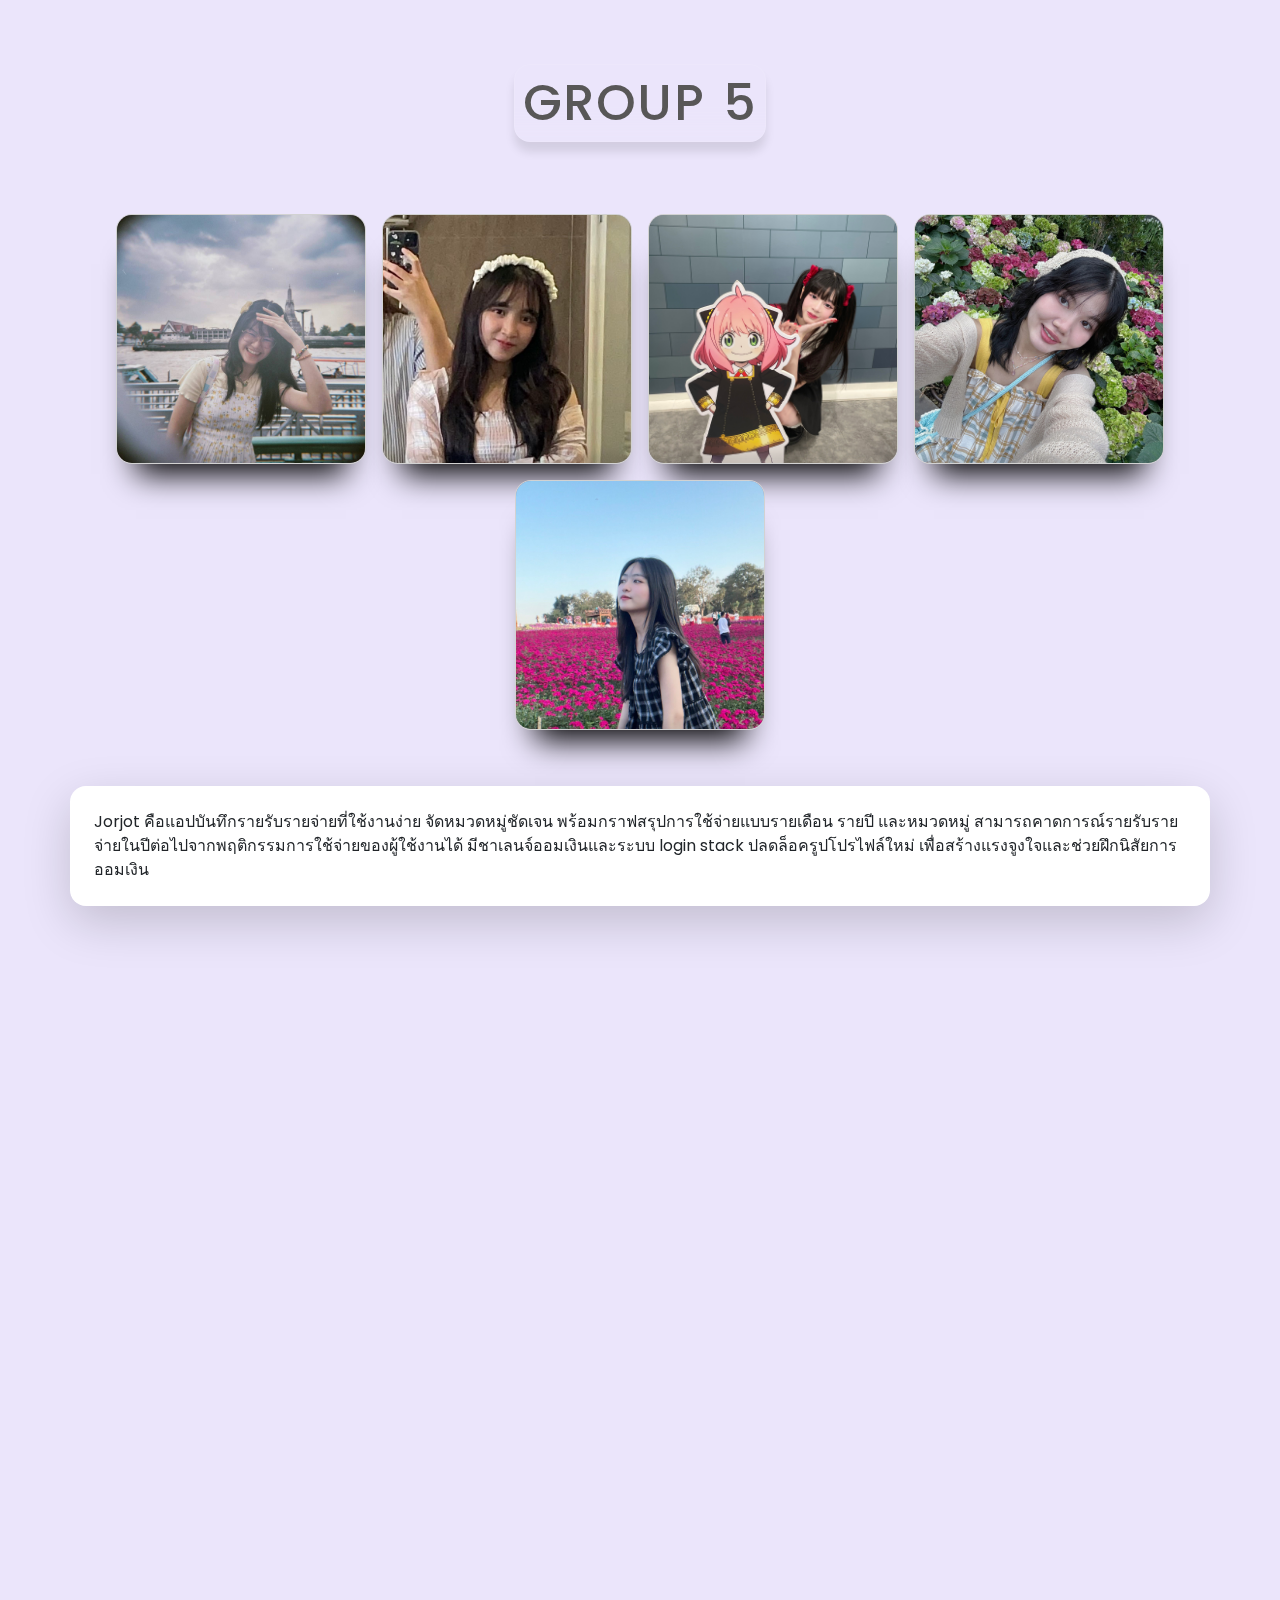
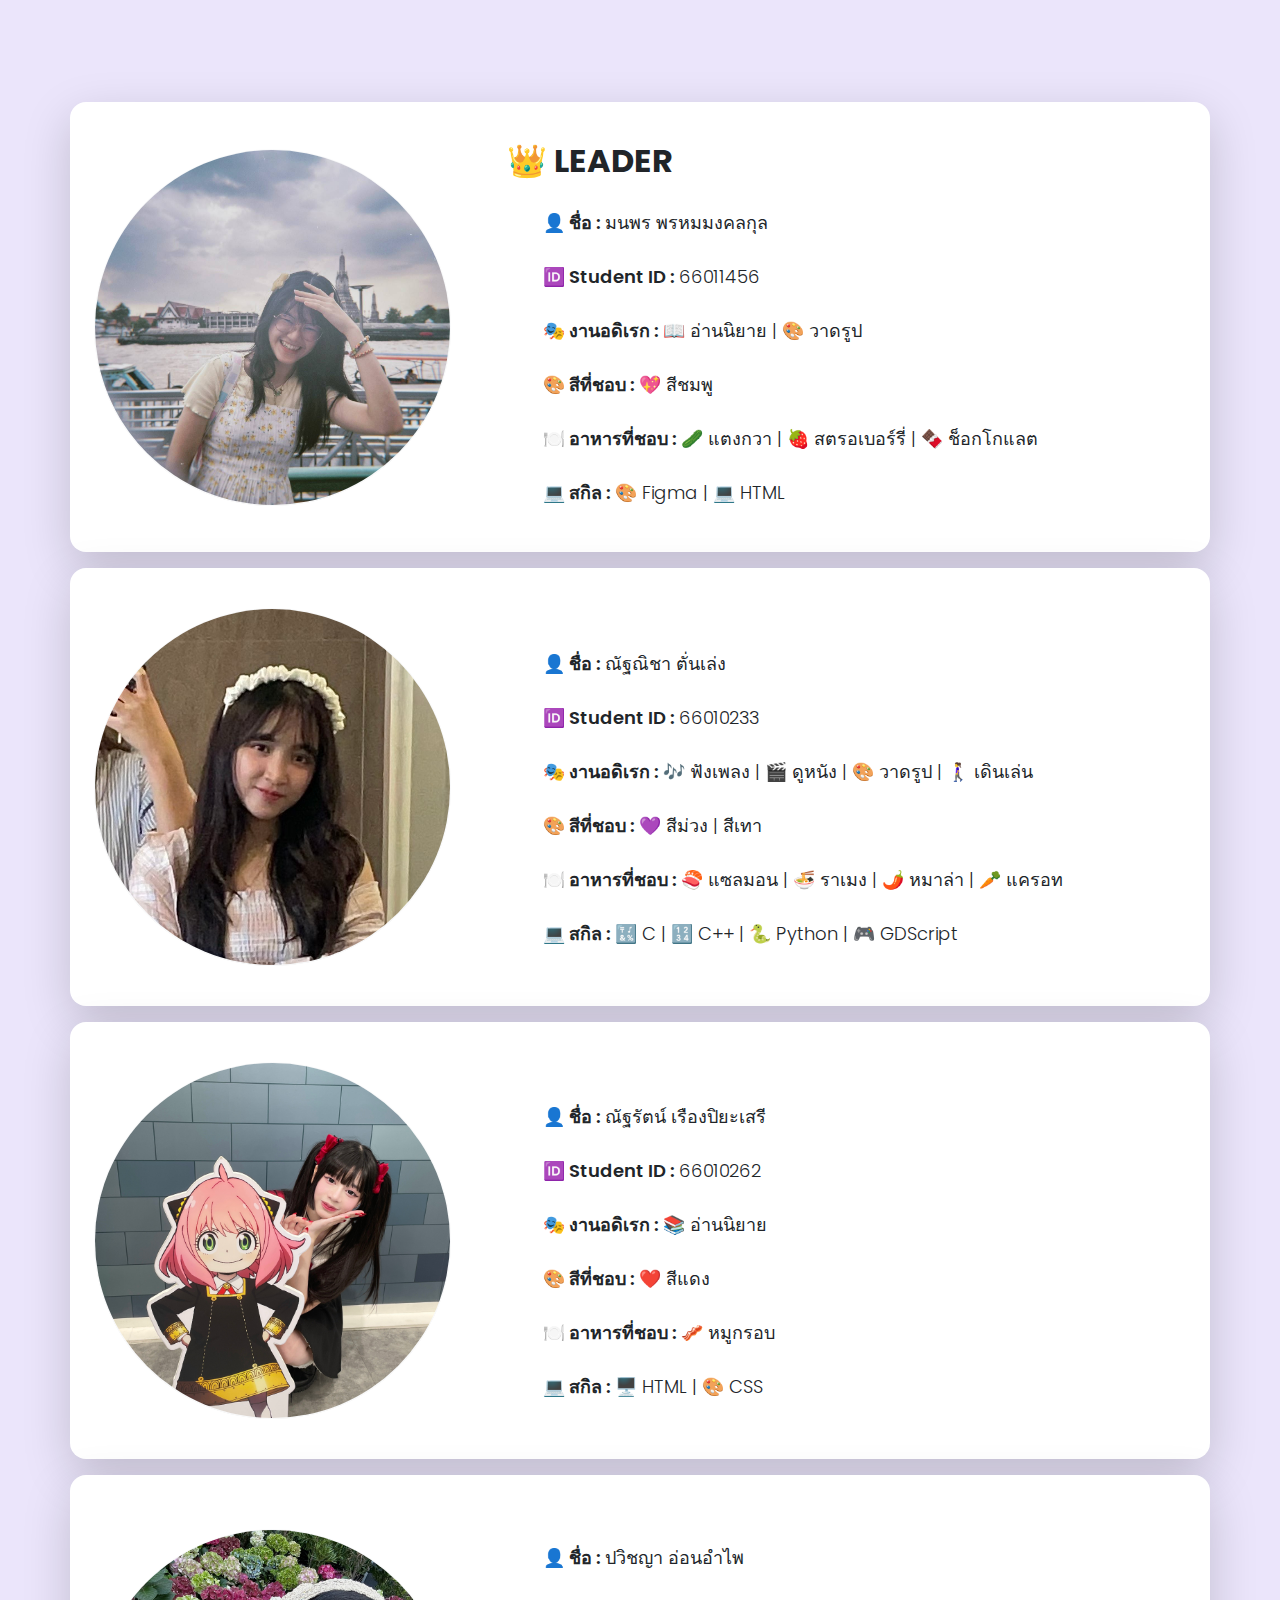
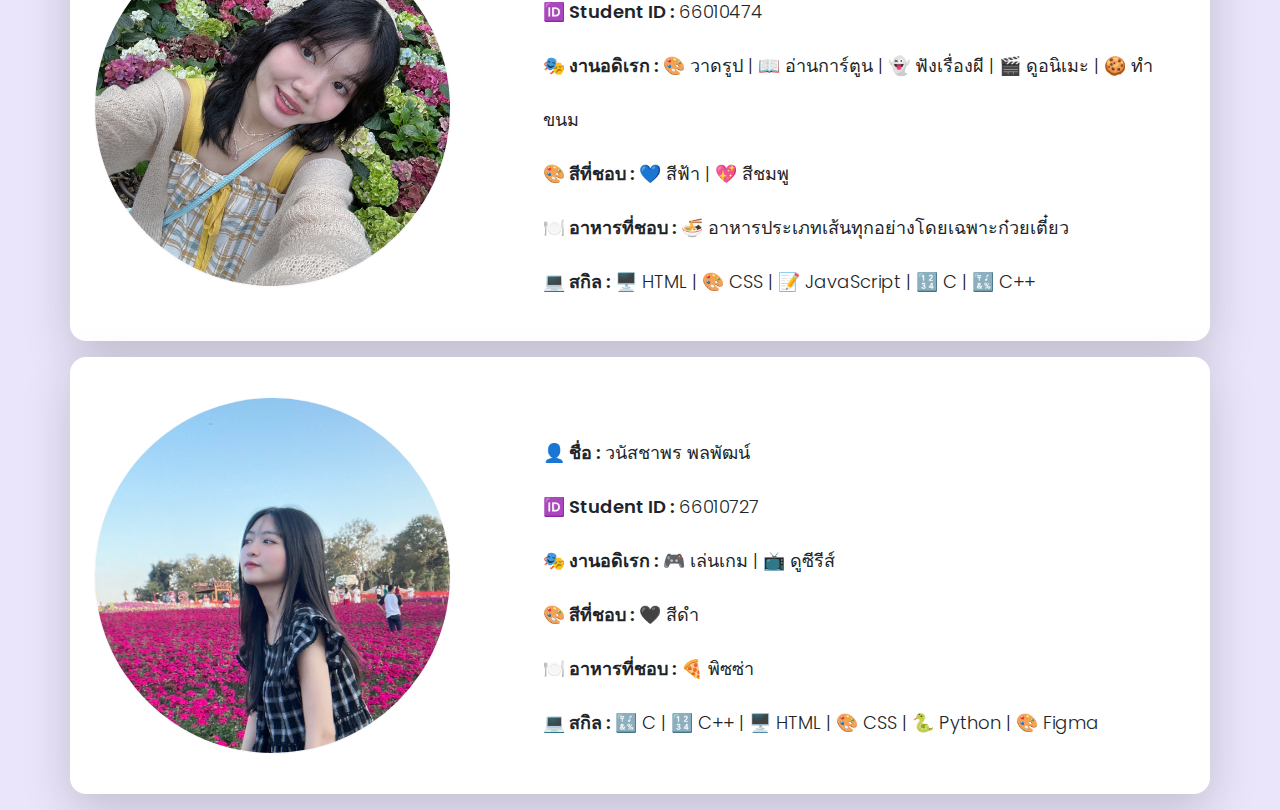
==== 66011456/index.html @ 21436301 "Add files via upload" ====
<!DOCTYPE html>
<html lang="en">

<head>
    <meta charset="UTF-8">
    <meta name="viewport" content="width=device-width, initial-scale=1.0">
    

    <!--Font Awesome CDN-->
    <link rel="stylesheet" href="https://cdnjs.cloudflare.com/ajax/libs/font-awesome/6.4.0/css/all.min.css"
        integrity="sha512-iecdLmaskl7CVkqkXNQ/ZH/XLlvWZOJyj7Yy7tcenmpD1ypASozpmT/E0iPtmFIB46ZmdtAc9eNBvH0H/ZpiBw=="
        crossorigin="anonymous" referrerpolicy="no-referrer" />

    <title>Team</title>
    <link rel="stylesheet" href="style.css">
    <!--Bootstrap CSS-->
    <link href="https://cdn.jsdelivr.net/npm/bootstrap@5.3.3/dist/css/bootstrap.min.css" rel="stylesheet"
        integrity="sha384-QWTKZyjpPEjISv5WaRU9OFeRpok6YctnYmDr5pNlyT2bRjXh0JMhjY6hW+ALEwIH" crossorigin="anonymous">
</head>

<body style="background: #ebe5fb;">

    <div class="wrapper">

        <div class="title pt-5">
            <h4 class="d-inline-block p-2 fw-medium rounded-4 m-3">Group 5</h4>
        </div>

        <div class="card_Container position-relative d-flex justify-content-center pt-5">

            <div 
                class="card position-relative m-2 overflow-hidden rounded-4 d-flex justify-content-center align-items-center"
                onclick="showMember('member1')">

                <div class="imbBx">
                    <img src="./image/img_3.jpg" alt="มนพร พรหมมงคลกุล">
                </div>

                <div class="content position-absolute d-flex justify-content-center align-items-center rounded-4">
                    <div class="contentBx">
                        <h3 class="text-light fw-medium text-center" style="margin-bottom: 0px;">มนพร พรหมมงคลกุล
                            <br /><span class="fw-light">66011456</span>
                        </h3>
                        <h4 class="text-light fw-normal text-center">Leader</h4>
                    </div>
                </div>

            </div>

            <div
                class="card position-relative m-2 overflow-hidden rounded-4 d-flex justify-content-center align-items-center"
                onclick="showMember('member2')">

                <div class="imbBx">
                    <img src="./image/img_5.jpg" alt="">
                </div>

                <div class="content position-absolute d-flex justify-content-center align-items-center rounded-4">
                    <div class="contentBx">
                        <h3 class="text-light fw-medium text-center">ณัฐณิชา ตั่นเล่ง <br><span>66010233</span></h3>
                    </div>
                    <ul class="sci position-relative d-flex">
                        <li class="mx-2">
                            <i class="fa-regular fa-heart fa-lg" style="color: #d6d6d6;"></i>
                        </li>
                        <li>
                            <i class="fa-regular fa-heart fa-lg" style="color: #d6d6d6;"></i>
                        </li>
                    </ul>
                </div>

            </div>

            <div
                class="card position-relative m-2 overflow-hidden rounded-4 d-flex justify-content-center align-items-center"
                onclick="showMember('member3')">

                <div class="imbBx">
                    <img src="./image/img_4.jpg" alt="">
                </div>

                <div class="content position-absolute d-flex justify-content-center align-items-center rounded-4">
                    <div class="contentBx">
                        <h3 class="text-light fw-medium text-center">ณัฐรัตน์ เรืองปิยะเสรี <br><span>66010262</span>
                        </h3>
                    </div>
                    <ul class="sci position-relative d-flex">
                        <li class="mx-2">
                            <i class="fa-regular fa-heart fa-lg" style="color: #d6d6d6;"></i>
                        </li>
                        <li>
                            <i class="fa-regular fa-heart fa-lg" style="color: #d6d6d6;"></i>
                        </li>
                    </ul>
                </div>

            </div>

            <div
                class="card position-relative m-2 overflow-hidden rounded-4 d-flex justify-content-center align-items-center"
                onclick="showMember('member4')">

                <div class="imbBx">
                    <img src="./image/img_1.jpg" alt="">
                </div>

                <div class="content position-absolute d-flex justify-content-center align-items-center rounded-4">
                    <div class="contentBx">
                        <h3 class="text-light fw-medium text-center">ปวิชญา อ่อนอำไพ <br><span>66010474</span></h3>
                    </div>
                    <ul class="sci position-relative d-flex">
                        <li class="mx-2">
                            <i class="fa-regular fa-heart fa-lg" style="color: #d6d6d6;"></i>
                        </li>
                        <li>
                            <i class="fa-regular fa-heart fa-lg" style="color: #d6d6d6;"></i>
                        </li>
                    </ul>
                </div>

            </div>

            <div
                class="card position-relative m-2 overflow-hidden rounded-4 d-flex justify-content-center align-items-center"
                onclick="showMember('member5')">

                <div class="imbBx">
                    <img src="./image/img_2.jpg" alt="">
                </div>

                <div class="content position-absolute d-flex justify-content-center align-items-center rounded-4">
                    <div class="contentBx">
                        <h3 class="text-light fw-medium text-center">วนัสชาพร พลพัฒน์ <br><span>66010727</span></h3>
                    </div>
                    <ul class="sci position-relative d-flex">
                        <li class="mx-2">
                            <i class="fa-regular fa-heart fa-lg" style="color: #d6d6d6;"></i>
                        </li>
                        <li>
                            <i class="fa-regular fa-heart fa-lg" style="color: #d6d6d6;"></i>
                        </li>
                    </ul>
                </div>

            </div>
        </div>

        <div class="explain" >
            <p  class="card d-flex flex-column align-items-center container rounded-4 my-3 shadow-lg p-4 border-0 mt-5" >
                Jorjot คือแอปบันทึกรายรับรายจ่ายที่ใช้งานง่าย จัดหมวดหมู่ชัดเจน พร้อมกราฟสรุปการใช้จ่ายแบบรายเดือน รายปี และหมวดหมู่ สามารถคาดการณ์รายรับรายจ่ายในปีต่อไปจากพฤติกรรมการใช้จ่ายของผู้ใช้งานได้ มีชาเลนจ์ออมเงินและระบบ login stack ปลดล็อครูปโปรไฟล์ใหม่ เพื่อสร้างแรงจูงใจและช่วยฝึกนิสัยการออมเงิน
            </p>
        </div>


        <div id="member1" class="card d-flex flex-column align-items-center container rounded-4 my-3 shadow-lg p-4 border-0" style="display: none;">
            <div class="image my-3">
                <img src="./image/img_3.jpg" alt="" class="rounded-circle border border-light shadow">
            </div>
            <div class="mt-3 w-100 text-start">
                <h2 class="fw-bold text-uppercase text-shadow">👑 Leader</h2>
                <h5 class="mt-3 fw-light">
                    <strong class="fw-semibold">👤 ชื่อ :</strong> มนพร พรหมมงคลกุล <br>
                    <strong class="fw-semibold">🆔 Student ID :</strong> 66011456 <br>
                    <strong class="fw-semibold">🎭 งานอดิเรก :</strong> 📖 อ่านนิยาย | 🎨 วาดรูป <br>
                    <strong class="fw-semibold">🎨 สีที่ชอบ :</strong> 💖 สีชมพู <br>
                    <strong class="fw-semibold">🍽️ อาหารที่ชอบ :</strong> 🥒 แตงกวา | 🍓 สตรอเบอร์รี่ | 🍫 ช็อกโกแลต <br>
                    <strong class="fw-semibold">💻 สกิล :</strong> 🎨 Figma | 💻 HTML
                </h5>
            </div>
        </div>

        <div id="member2" class="card d-flex flex-column align-items-center container rounded-4 my-3 shadow-lg p-4 border-0" style="display: none;">
            <div class="image my-3">
                <img src="./image/img_5.jpg" alt="" class="rounded-circle border border-light shadow">
            </div>
            <div class="mt-3 w-100 text-start" >
                <h2 class="fw-bold text-uppercase text-shadow">
                    <i class="fa-regular fa-heart fa-lg"></i>
                    <i class="fa-regular fa-heart fa-lg"></i>
                    <i class="fa-regular fa-heart fa-lg"></i>
                    <i class="fa-regular fa-heart fa-lg"></i>
                    <i class="fa-regular fa-heart fa-lg"></i>
                </h2>
                <h5 class="mt-3 fw-light">
                    <strong class="fw-semibold">👤 ชื่อ :</strong> ณัฐณิชา ตั่นเล่ง <br>
                    <strong class="fw-semibold">🆔 Student ID :</strong> 66010233 <br>
                    <strong class="fw-semibold">🎭 งานอดิเรก :</strong> 🎶 ฟังเพลง | 🎬 ดูหนัง | 🎨 วาดรูป | 🚶‍♀️ เดินเล่น <br>
                    <strong class="fw-semibold">🎨 สีที่ชอบ :</strong> 💜 สีม่วง | สีเทา <br>
                    <strong class="fw-semibold">🍽️ อาหารที่ชอบ :</strong> 🍣 แซลมอน | 🍜 ราเมง | 🌶️ หมาล่า | 🥕 แครอท <br>
                    <strong class="fw-semibold">💻 สกิล :</strong> 🔣 C | 🔢 C++ | 🐍 Python | 🎮 GDScript
                </h5>
            </div>
        </div>

        <div id="member3" class="card d-flex flex-column align-items-center container rounded-4 my-3 shadow-lg p-4 border-0" style="display: none;">
            <div class="image my-3">
                <img src="./image/img_4.jpg" alt="" class="rounded-circle border border-light shadow">
            </div>
            <div class="mt-3 w-100 text-start" >
                <h2 class="fw-bold text-uppercase text-shadow">
                    <i class="fa-regular fa-heart fa-lg"></i>
                    <i class="fa-regular fa-heart fa-lg"></i>
                    <i class="fa-regular fa-heart fa-lg"></i>
                    <i class="fa-regular fa-heart fa-lg"></i>
                    <i class="fa-regular fa-heart fa-lg"></i>
                </h2>
                <h5 class="mt-3 fw-light">
                    <strong class="fw-semibold">👤 ชื่อ :</strong> ณัฐรัตน์ เรืองปิยะเสรี <br>
                    <strong class="fw-semibold">🆔 Student ID :</strong> 66010262 <br>
                    <strong class="fw-semibold">🎭 งานอดิเรก :</strong> 📚 อ่านนิยาย <br>
                    <strong class="fw-semibold">🎨 สีที่ชอบ :</strong> ❤️ สีแดง <br>
                    <strong class="fw-semibold">🍽️ อาหารที่ชอบ :</strong> 🥓 หมูกรอบ <br>
                    <strong class="fw-semibold">💻 สกิล :</strong> 🖥️ HTML | 🎨 CSS
                </h5>
            </div>
        </div>

        <div id="member4" class="card d-flex flex-column align-items-center container rounded-4 my-3 shadow-lg p-4 border-0" style="display: none;">
            <div class="image my-3">
                <img src="./image/img_1.jpg" alt="" class="rounded-circle border border-light shadow">
            </div>
            <div class="mt-3 w-100 text-start" >
                <h2 class="fw-bold text-uppercase text-shadow">
                    <i class="fa-regular fa-heart fa-lg"></i>
                    <i class="fa-regular fa-heart fa-lg"></i>
                    <i class="fa-regular fa-heart fa-lg"></i>
                    <i class="fa-regular fa-heart fa-lg"></i>
                    <i class="fa-regular fa-heart fa-lg"></i>
                </h2>
                <h5 class="mt-3 fw-light">
                    <strong class="fw-semibold">👤 ชื่อ :</strong> ปวิชญา อ่อนอำไพ <br>
                    <strong class="fw-semibold">🆔 Student ID :</strong> 66010474 <br>
                    <strong class="fw-semibold">🎭 งานอดิเรก :</strong> 🎨 วาดรูป | 📖 อ่านการ์ตูน | 👻 ฟังเรื่องผี | 🎬 ดูอนิเมะ | 🍪 ทำขนม <br>
                    <strong class="fw-semibold">🎨 สีที่ชอบ :</strong> 💙 สีฟ้า | 💖 สีชมพู <br>
                    <strong class="fw-semibold">🍽️ อาหารที่ชอบ :</strong> 🍜 อาหารประเภทเส้นทุกอย่างโดยเฉพาะก๋วยเตี๋ยว <br>
                    <strong class="fw-semibold">💻 สกิล :</strong> 🖥️ HTML | 🎨 CSS | 📝 JavaScript | 🔢 C | 🔣 C++
                </h5>
            </div>
        </div>

        <div id="member5" class="card d-flex flex-column align-items-center container rounded-4 my-3 shadow-lg p-4 border-0" style="display: none;">
            <div class="image my-3">
                <img src="./image/img_2.jpg" alt="" class="rounded-circle border border-light shadow">
            </div>
            <div class="mt-3 w-100 text-start" >
                <h2 class="fw-bold text-uppercase text-shadow">
                    <i class="fa-regular fa-heart fa-lg"></i>
                    <i class="fa-regular fa-heart fa-lg"></i>
                    <i class="fa-regular fa-heart fa-lg"></i>
                    <i class="fa-regular fa-heart fa-lg"></i>
                    <i class="fa-regular fa-heart fa-lg"></i>
                </h2>
                <h5 class="mt-3 fw-light">
                    <strong class="fw-semibold">👤 ชื่อ :</strong> วนัสชาพร พลพัฒน์ <br>
                    <strong class="fw-semibold">🆔 Student ID :</strong> 66010727 <br>
                    <strong class="fw-semibold">🎭 งานอดิเรก :</strong> 🎮 เล่นเกม | 📺 ดูซีรีส์ <br>
                    <strong class="fw-semibold">🎨 สีที่ชอบ :</strong> 🖤 สีดำ <br>
                    <strong class="fw-semibold">🍽️ อาหารที่ชอบ :</strong> 🍕 พิซซ่า <br>
                    <strong class="fw-semibold">💻 สกิล :</strong> 🔣 C | 🔢 C++ | 🖥️ HTML | 🎨 CSS | 🐍 Python | 🎨 Figma
                </h5>
            </div>
        </div>
        

        <button class="back-to-top" onclick="scrollToTop()" style="display: none;">↑ Back to Top</button>

    </div>



    <script>
        function showMember(memberId) {
            document.querySelectorAll('.member-section').forEach(section => {
                section.style.display = 'none';
            });

            const memberSection = document.getElementById(memberId);
            if (memberSection) {
                memberSection.style.display = 'block';
                setTimeout(() => {
                    memberSection.scrollIntoView({ behavior: 'smooth' });
                    document.querySelector('.back-to-top').style.display = 'block';
                }, 300);
            }
        }

        function scrollToTop() {
            window.scrollTo({ top: 0, behavior: 'smooth' });
            setTimeout(() => {
                document.querySelector('.back-to-top').style.display = 'none';
                document.querySelectorAll('.member-section').forEach(section => {
                    section.style.display = 'none';
                });
            }, 500);
        }
    </script>

    <script src="https://cdn.jsdelivr.net/npm/@popperjs/core@2.11.8/dist/umd/popper.min.js"
        integrity="sha384-I7E8VVD/ismYTF4hNIPjVp/Zjvgyol6VFvRkX/vR+Vc4jQkC+hVqc2pM8ODewa9r"
        crossorigin="anonymous"></script>
    <script src="https://cdn.jsdelivr.net/npm/bootstrap@5.3.3/dist/js/bootstrap.min.js"
        integrity="sha384-0pUGZvbkm6XF6gxjEnlmuGrJXVbNuzT9qBBavbLwCsOGabYfZo0T0to5eqruptLy"
        crossorigin="anonymous"></script>
</body>

</html>
---- 66011456/style.css ----
@import url("https://fonts.googleapis.com/css2?family=Poppins:ital,wght@0,100;0,200;0,300;0,400;0,500;0,600;0,700;1,100;1,200;1,300;1,400;1,500;1,600;1,700&display=swap");

@media (min-width: 769px) {
    #member1, #member2, #member3, #member4, #member5{
        flex-direction: row !important;
        text-align: left;
    }

    .image {
        margin-right: 20px;
    }

    .image img {
        width: 120px;
        height: 120px;
    }

    .mt-3 {
        text-align: left;
    }
}

@media (max-width: 532px){
    .explain{
        margin-bottom: 200%;
    }
}

* {
    margin: 0;
    padding: 0;
    box-sizing: border-box;
    font-family: 'Poppins', sans-serif;
}

body {
    display: flex;
    justify-content: center;
    align-items: center;
    min-height: 100vh;
}

.wrapper .title {
    text-align: center;
}

.title h4 {
    color: #585757;
    font-size: 50px;
    letter-spacing: 1.2px;
    word-spacing: 5px;
    border: 1px solid rgba(255, 255, 255, 0.1);
    text-transform: uppercase;
    backdrop-filter: blur(15px);
    box-shadow: 0 10px 10px rgba(0, 0, 0, 0.1);
    word-wrap: break-word;
}

.wrapper .card_Container {
    flex-wrap: wrap;
}

.explain{
    height: 100vh;
}

.card_Container .card {
    width: 250px;
    height: 250px;
    box-shadow: 0 30px 30px -20px rgba(0, 0, 0, 1),
        inset 0 0 0 1000px rgba(67, 52, 109, .6);
    cursor: pointer;
    transition: transform 0.3s ease;
}

.card_Container .card:hover {
    transform: scale(1.05);
}

.card .imbBx,
.imbBx img {
    width: 100%;
    height: 100%;
}

.card .content {
    bottom: -160px;
    width: 100%;
    height: 160px;
    flex-direction: column;
    backdrop-filter: blur(15px);
    box-shadow: 0 -10px 10px rgba(0, 0, 0, 0.1);
    border: 1px solid rgba(255, 255, 255, 0.1);
    transition: bottom 0.5s;
    transition-delay: 0.65s;
}

.card:hover .content {
    bottom: 0;
    transition-delay: 0s;
}

.content .contentBx h3 {
    text-transform: uppercase;
    letter-spacing: 2px;
    font-size: 18px;
    margin: 20px 0 15px;
    line-height: 1.1em;
    transition: 0.5s;
    transition-delay: 0.6s;
    opacity: 0;
    transform: translateY(-20px);
}

.content .contentBx h4 {
    text-transform: uppercase;
    letter-spacing: 2px;
    font-size: 16px;
    line-height: 1.1em;
    transition: 0.5s;
    transition-delay: 0.6s;
    opacity: 0;
    transform: translateY(-20px);
}

.card:hover .content .contentBx h3 {
    opacity: 1;
    transform: translateY(0);
}

.card:hover .content .contentBx h4 {
    opacity: 1;
    transform: translateY(0);
}

.content .contentBx h3 span {
    font-size: 12px;
    text-transform: initial;
}

.content .sci {
    bottom: 10px;
    width: 100%;
    margin: 0 0 0 120px;
}

.content .sci li {
    list-style: none;
    transform: translateY(40px);
    transition: 0.5s;
    opacity: 0;
    transition-delay: calc(0.2s * var(--i));
}

.card:hover .content .sci li {
    transform: translateY(0);
    opacity: 1;
}

.content .sci li a {
    color: #fff;
    font-size: 24px;
}

.card .image {
    position: relative;
    width: 50%;
    height: 50%;
    overflow: hidden;
    border-radius: 50%;
}

.image img {
    width: 100%;
    height: 100%;
}

.card h5{
    font-size: 18px;
    padding: 0 0 0 10%;
    line-height: 3;
}

.card h2{
    padding: 0 0 0 5%;
}

.back-to-top {
    display: none;
    position: fixed;
    bottom: 20px;
    right: 20px;
    background: #6c5ce7;
    color: white;
    padding: 10px 20px;
    border-radius: 50px;
    cursor: pointer;
    transition: opacity 0.3s ease;
}
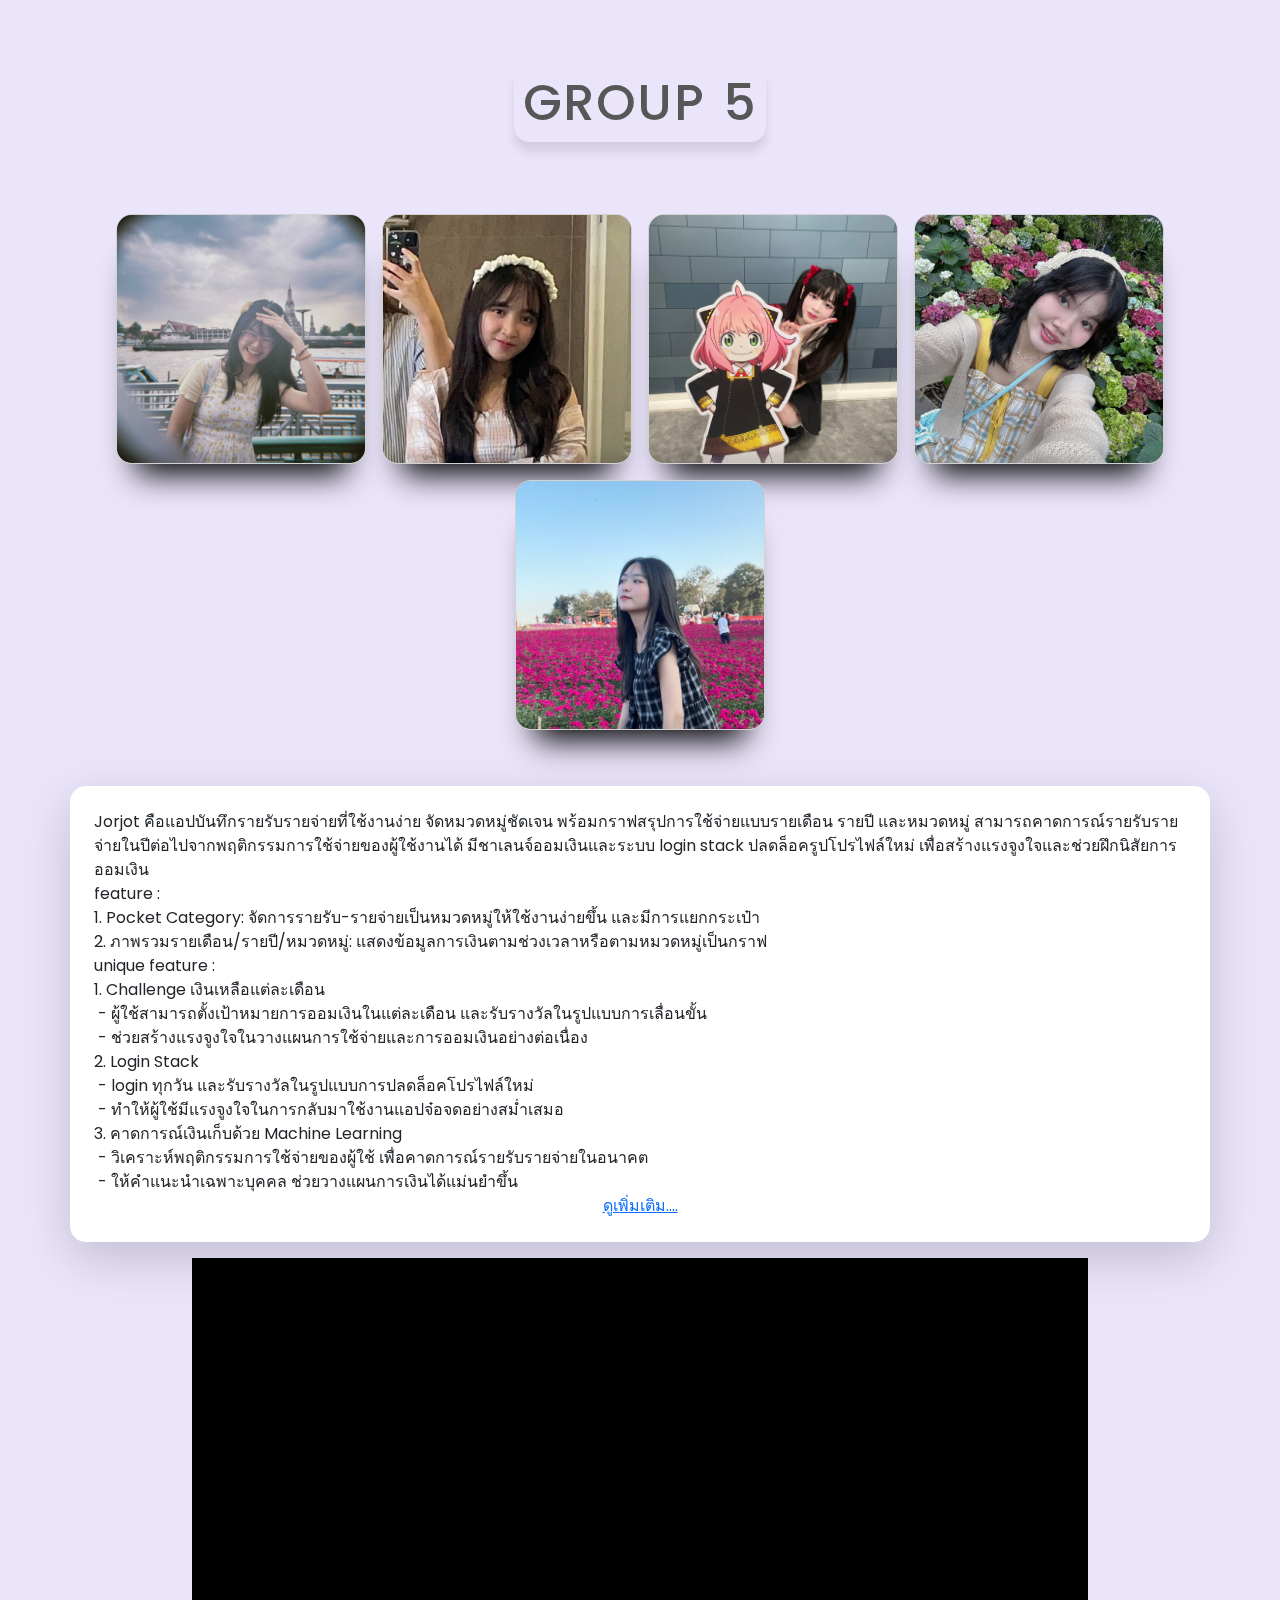
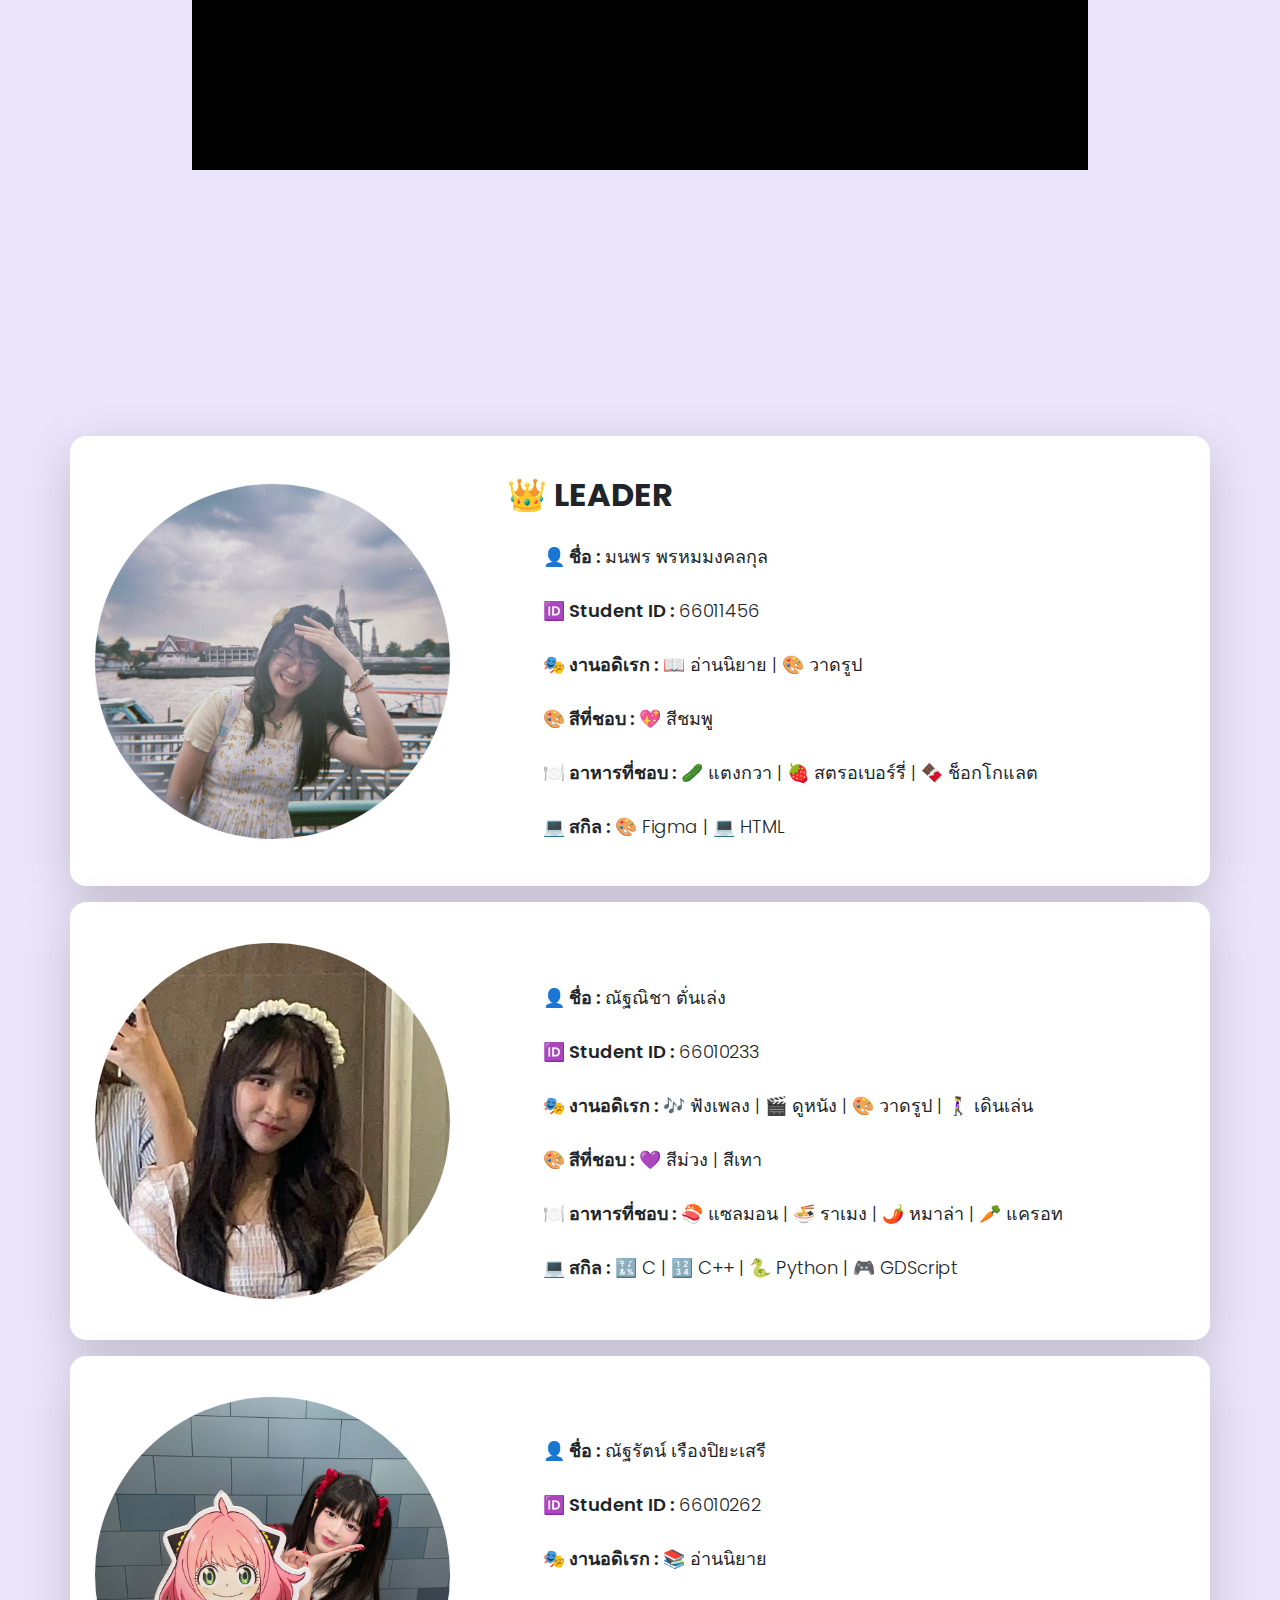
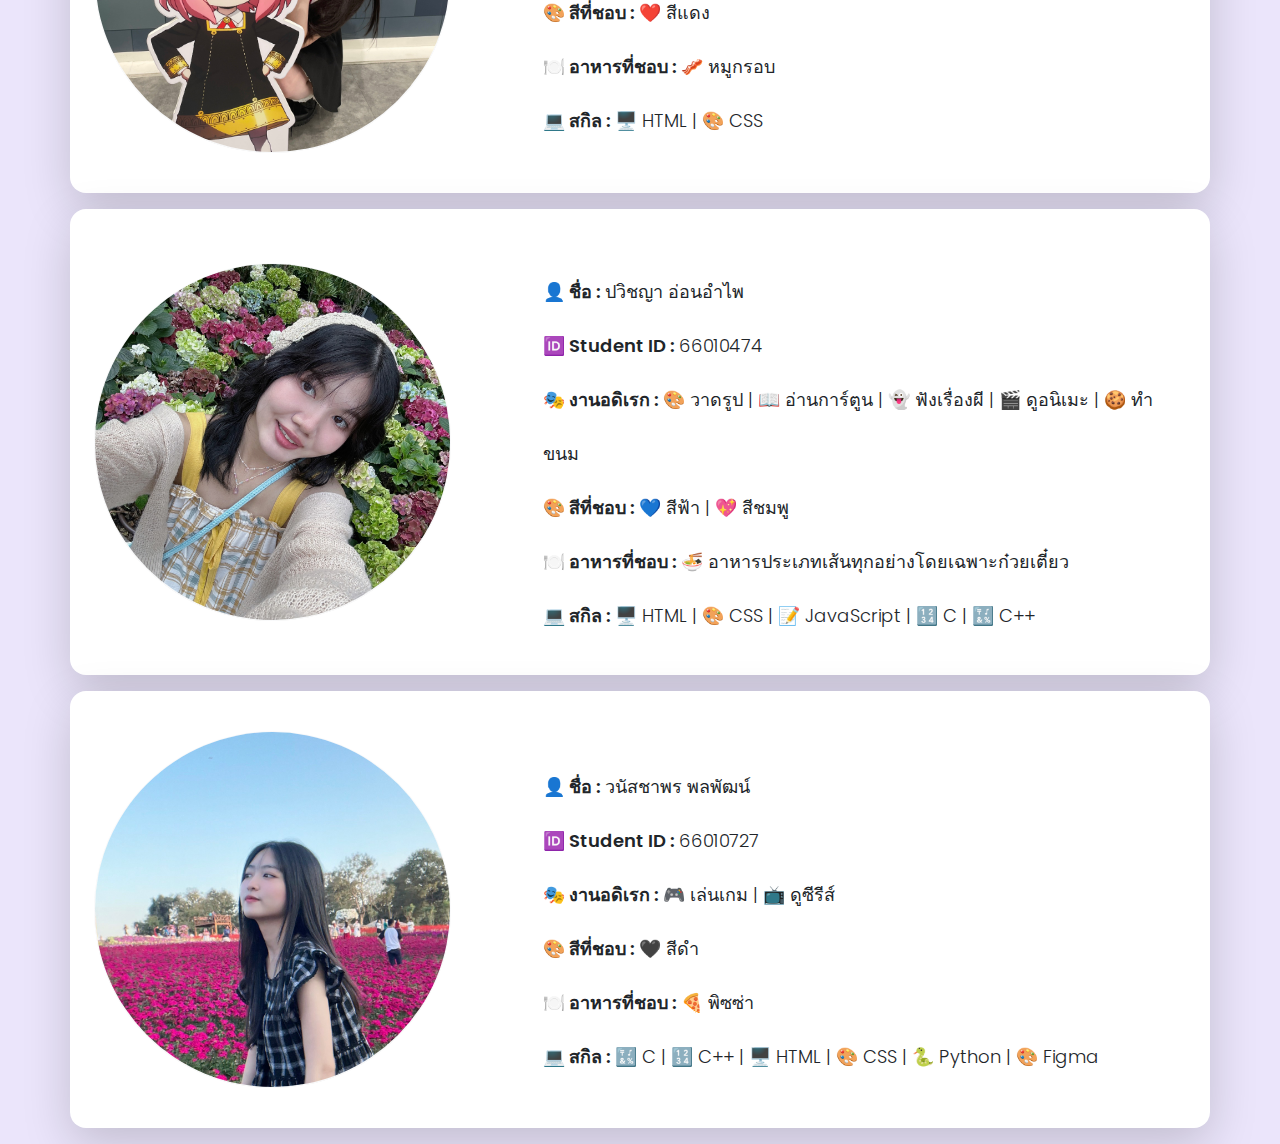
==== commit bee2d2c4: "Add files via upload" ====
--- a/66011456/index.html
+++ b/66011456/index.html
@@ -4,7 +4,7 @@
 <head>
     <meta charset="UTF-8">
     <meta name="viewport" content="width=device-width, initial-scale=1.0">
-    
+
 
     <!--Font Awesome CDN-->
     <link rel="stylesheet" href="https://cdnjs.cloudflare.com/ajax/libs/font-awesome/6.4.0/css/all.min.css"
@@ -28,8 +28,7 @@
 
         <div class="card_Container position-relative d-flex justify-content-center pt-5">
 
-            <div 
-                class="card position-relative m-2 overflow-hidden rounded-4 d-flex justify-content-center align-items-center"
+            <div class="card position-relative m-2 overflow-hidden rounded-4 d-flex justify-content-center align-items-center"
                 onclick="showMember('member1')">
 
                 <div class="imbBx">
@@ -47,8 +46,7 @@
 
             </div>
 
-            <div
-                class="card position-relative m-2 overflow-hidden rounded-4 d-flex justify-content-center align-items-center"
+            <div class="card position-relative m-2 overflow-hidden rounded-4 d-flex justify-content-center align-items-center"
                 onclick="showMember('member2')">
 
                 <div class="imbBx">
@@ -71,8 +69,7 @@
 
             </div>
 
-            <div
-                class="card position-relative m-2 overflow-hidden rounded-4 d-flex justify-content-center align-items-center"
+            <div class="card position-relative m-2 overflow-hidden rounded-4 d-flex justify-content-center align-items-center"
                 onclick="showMember('member3')">
 
                 <div class="imbBx">
@@ -96,8 +93,7 @@
 
             </div>
 
-            <div
-                class="card position-relative m-2 overflow-hidden rounded-4 d-flex justify-content-center align-items-center"
+            <div class="card position-relative m-2 overflow-hidden rounded-4 d-flex justify-content-center align-items-center"
                 onclick="showMember('member4')">
 
                 <div class="imbBx">
@@ -120,8 +116,7 @@
 
             </div>
 
-            <div
-                class="card position-relative m-2 overflow-hidden rounded-4 d-flex justify-content-center align-items-center"
+            <div class="card position-relative m-2 overflow-hidden rounded-4 d-flex justify-content-center align-items-center"
                 onclick="showMember('member5')">
 
                 <div class="imbBx">
@@ -145,14 +140,39 @@
             </div>
         </div>
 
-        <div class="explain" >
-            <p  class="card d-flex flex-column align-items-center container rounded-4 my-3 shadow-lg p-4 border-0 mt-5" >
-                Jorjot คือแอปบันทึกรายรับรายจ่ายที่ใช้งานง่าย จัดหมวดหมู่ชัดเจน พร้อมกราฟสรุปการใช้จ่ายแบบรายเดือน รายปี และหมวดหมู่ สามารถคาดการณ์รายรับรายจ่ายในปีต่อไปจากพฤติกรรมการใช้จ่ายของผู้ใช้งานได้ มีชาเลนจ์ออมเงินและระบบ login stack ปลดล็อครูปโปรไฟล์ใหม่ เพื่อสร้างแรงจูงใจและช่วยฝึกนิสัยการออมเงิน
+        <div class="explain">
+            <p class="card d-flex flex-column align-items-center container rounded-4 my-3 shadow-lg p-4 border-0 mt-5">
+                Jorjot คือแอปบันทึกรายรับรายจ่ายที่ใช้งานง่าย จัดหมวดหมู่ชัดเจน พร้อมกราฟสรุปการใช้จ่ายแบบรายเดือน รายปี
+                และหมวดหมู่ สามารถคาดการณ์รายรับรายจ่ายในปีต่อไปจากพฤติกรรมการใช้จ่ายของผู้ใช้งานได้
+                มีชาเลนจ์ออมเงินและระบบ login stack ปลดล็อครูปโปรไฟล์ใหม่ เพื่อสร้างแรงจูงใจและช่วยฝึกนิสัยการออมเงิน
+                <br>feature :
+                <br>1. Pocket Category: จัดการรายรับ-รายจ่ายเป็นหมวดหมู่ให้ใช้งานง่ายขึ้น และมีการแยกกระเป๋า
+                <br>2. ภาพรวมรายเดือน/รายปี/หมวดหมู่: แสดงข้อมูลการเงินตามช่วงเวลาหรือตามหมวดหมู่เป็นกราฟ
+
+                <br>unique feature :
+                <br>1. Challenge เงินเหลือแต่ละเดือน
+                <br>&nbsp- ผู้ใช้สามารถตั้งเป้าหมายการออมเงินในแต่ละเดือน และรับรางวัลในรูปแบบการเลื่อนขั้น
+                <br>&nbsp- ช่วยสร้างแรงจูงใจในวางแผนการใช้จ่ายและการออมเงินอย่างต่อเนื่อง
+                <br>2. Login Stack
+                <br>&nbsp- login ทุกวัน และรับรางวัลในรูปแบบการปลดล็อคโปรไฟล์ใหม่
+                <br>&nbsp- ทำให้ผู้ใช้มีแรงจูงใจในการกลับมาใช้งานแอปจ๋อจดอย่างสม่ำเสมอ
+                <br>3. คาดการณ์เงินเก็บด้วย Machine Learning
+                <br>&nbsp- วิเคราะห์พฤติกรรมการใช้จ่ายของผู้ใช้ เพื่อคาดการณ์รายรับรายจ่ายในอนาคต
+                <br>&nbsp- ให้คำแนะนำเฉพาะบุคคล ช่วยวางแผนการเงินได้แม่นยำขึ้น
+                <a href="./figma.html">ดูเพิ่มเติม....</a>
             </p>
-        </div>
-
-
-        <div id="member1" class="card d-flex flex-column align-items-center container rounded-4 my-3 shadow-lg p-4 border-0" style="display: none;">
+            <div class="video-container">
+                <iframe width="560" height="315" src="https://www.youtube.com/embed/Nz3xJUCPj5E?si=U1kiNeStGOI8TAHz"
+                    title="YouTube video player" frameborder="0"
+                    allow="accelerometer; autoplay; clipboard-write; encrypted-media; gyroscope; picture-in-picture; web-share"
+                    referrerpolicy="strict-origin-when-cross-origin" allowfullscreen></iframe>
+            </div>
+        </div>
+
+
+        <div id="member1"
+            class="card d-flex flex-column align-items-center container rounded-4 my-3 shadow-lg p-4 border-0"
+            style="display: none;">
             <div class="image my-3">
                 <img src="./image/img_3.jpg" alt="" class="rounded-circle border border-light shadow">
             </div>
@@ -163,17 +183,20 @@
                     <strong class="fw-semibold">🆔 Student ID :</strong> 66011456 <br>
                     <strong class="fw-semibold">🎭 งานอดิเรก :</strong> 📖 อ่านนิยาย | 🎨 วาดรูป <br>
                     <strong class="fw-semibold">🎨 สีที่ชอบ :</strong> 💖 สีชมพู <br>
-                    <strong class="fw-semibold">🍽️ อาหารที่ชอบ :</strong> 🥒 แตงกวา | 🍓 สตรอเบอร์รี่ | 🍫 ช็อกโกแลต <br>
+                    <strong class="fw-semibold">🍽️ อาหารที่ชอบ :</strong> 🥒 แตงกวา | 🍓 สตรอเบอร์รี่ | 🍫 ช็อกโกแลต
+                    <br>
                     <strong class="fw-semibold">💻 สกิล :</strong> 🎨 Figma | 💻 HTML
                 </h5>
             </div>
         </div>
 
-        <div id="member2" class="card d-flex flex-column align-items-center container rounded-4 my-3 shadow-lg p-4 border-0" style="display: none;">
+        <div id="member2"
+            class="card d-flex flex-column align-items-center container rounded-4 my-3 shadow-lg p-4 border-0"
+            style="display: none;">
             <div class="image my-3">
                 <img src="./image/img_5.jpg" alt="" class="rounded-circle border border-light shadow">
             </div>
-            <div class="mt-3 w-100 text-start" >
+            <div class="mt-3 w-100 text-start">
                 <h2 class="fw-bold text-uppercase text-shadow">
                     <i class="fa-regular fa-heart fa-lg"></i>
                     <i class="fa-regular fa-heart fa-lg"></i>
@@ -184,19 +207,23 @@
                 <h5 class="mt-3 fw-light">
                     <strong class="fw-semibold">👤 ชื่อ :</strong> ณัฐณิชา ตั่นเล่ง <br>
                     <strong class="fw-semibold">🆔 Student ID :</strong> 66010233 <br>
-                    <strong class="fw-semibold">🎭 งานอดิเรก :</strong> 🎶 ฟังเพลง | 🎬 ดูหนัง | 🎨 วาดรูป | 🚶‍♀️ เดินเล่น <br>
+                    <strong class="fw-semibold">🎭 งานอดิเรก :</strong> 🎶 ฟังเพลง | 🎬 ดูหนัง | 🎨 วาดรูป | 🚶‍♀️
+                    เดินเล่น <br>
                     <strong class="fw-semibold">🎨 สีที่ชอบ :</strong> 💜 สีม่วง | สีเทา <br>
-                    <strong class="fw-semibold">🍽️ อาหารที่ชอบ :</strong> 🍣 แซลมอน | 🍜 ราเมง | 🌶️ หมาล่า | 🥕 แครอท <br>
+                    <strong class="fw-semibold">🍽️ อาหารที่ชอบ :</strong> 🍣 แซลมอน | 🍜 ราเมง | 🌶️ หมาล่า | 🥕 แครอท
+                    <br>
                     <strong class="fw-semibold">💻 สกิล :</strong> 🔣 C | 🔢 C++ | 🐍 Python | 🎮 GDScript
                 </h5>
             </div>
         </div>
 
-        <div id="member3" class="card d-flex flex-column align-items-center container rounded-4 my-3 shadow-lg p-4 border-0" style="display: none;">
+        <div id="member3"
+            class="card d-flex flex-column align-items-center container rounded-4 my-3 shadow-lg p-4 border-0"
+            style="display: none;">
             <div class="image my-3">
                 <img src="./image/img_4.jpg" alt="" class="rounded-circle border border-light shadow">
             </div>
-            <div class="mt-3 w-100 text-start" >
+            <div class="mt-3 w-100 text-start">
                 <h2 class="fw-bold text-uppercase text-shadow">
                     <i class="fa-regular fa-heart fa-lg"></i>
                     <i class="fa-regular fa-heart fa-lg"></i>
@@ -215,11 +242,13 @@
             </div>
         </div>
 
-        <div id="member4" class="card d-flex flex-column align-items-center container rounded-4 my-3 shadow-lg p-4 border-0" style="display: none;">
+        <div id="member4"
+            class="card d-flex flex-column align-items-center container rounded-4 my-3 shadow-lg p-4 border-0"
+            style="display: none;">
             <div class="image my-3">
                 <img src="./image/img_1.jpg" alt="" class="rounded-circle border border-light shadow">
             </div>
-            <div class="mt-3 w-100 text-start" >
+            <div class="mt-3 w-100 text-start">
                 <h2 class="fw-bold text-uppercase text-shadow">
                     <i class="fa-regular fa-heart fa-lg"></i>
                     <i class="fa-regular fa-heart fa-lg"></i>
@@ -230,19 +259,23 @@
                 <h5 class="mt-3 fw-light">
                     <strong class="fw-semibold">👤 ชื่อ :</strong> ปวิชญา อ่อนอำไพ <br>
                     <strong class="fw-semibold">🆔 Student ID :</strong> 66010474 <br>
-                    <strong class="fw-semibold">🎭 งานอดิเรก :</strong> 🎨 วาดรูป | 📖 อ่านการ์ตูน | 👻 ฟังเรื่องผี | 🎬 ดูอนิเมะ | 🍪 ทำขนม <br>
+                    <strong class="fw-semibold">🎭 งานอดิเรก :</strong> 🎨 วาดรูป | 📖 อ่านการ์ตูน | 👻 ฟังเรื่องผี | 🎬
+                    ดูอนิเมะ | 🍪 ทำขนม <br>
                     <strong class="fw-semibold">🎨 สีที่ชอบ :</strong> 💙 สีฟ้า | 💖 สีชมพู <br>
-                    <strong class="fw-semibold">🍽️ อาหารที่ชอบ :</strong> 🍜 อาหารประเภทเส้นทุกอย่างโดยเฉพาะก๋วยเตี๋ยว <br>
+                    <strong class="fw-semibold">🍽️ อาหารที่ชอบ :</strong> 🍜 อาหารประเภทเส้นทุกอย่างโดยเฉพาะก๋วยเตี๋ยว
+                    <br>
                     <strong class="fw-semibold">💻 สกิล :</strong> 🖥️ HTML | 🎨 CSS | 📝 JavaScript | 🔢 C | 🔣 C++
                 </h5>
             </div>
         </div>
 
-        <div id="member5" class="card d-flex flex-column align-items-center container rounded-4 my-3 shadow-lg p-4 border-0" style="display: none;">
+        <div id="member5"
+            class="card d-flex flex-column align-items-center container rounded-4 my-3 shadow-lg p-4 border-0"
+            style="display: none;">
             <div class="image my-3">
                 <img src="./image/img_2.jpg" alt="" class="rounded-circle border border-light shadow">
             </div>
-            <div class="mt-3 w-100 text-start" >
+            <div class="mt-3 w-100 text-start">
                 <h2 class="fw-bold text-uppercase text-shadow">
                     <i class="fa-regular fa-heart fa-lg"></i>
                     <i class="fa-regular fa-heart fa-lg"></i>
@@ -256,11 +289,12 @@
                     <strong class="fw-semibold">🎭 งานอดิเรก :</strong> 🎮 เล่นเกม | 📺 ดูซีรีส์ <br>
                     <strong class="fw-semibold">🎨 สีที่ชอบ :</strong> 🖤 สีดำ <br>
                     <strong class="fw-semibold">🍽️ อาหารที่ชอบ :</strong> 🍕 พิซซ่า <br>
-                    <strong class="fw-semibold">💻 สกิล :</strong> 🔣 C | 🔢 C++ | 🖥️ HTML | 🎨 CSS | 🐍 Python | 🎨 Figma
-                </h5>
-            </div>
-        </div>
-        
+                    <strong class="fw-semibold">💻 สกิล :</strong> 🔣 C | 🔢 C++ | 🖥️ HTML | 🎨 CSS | 🐍 Python | 🎨
+                    Figma
+                </h5>
+            </div>
+        </div>
+
 
         <button class="back-to-top" onclick="scrollToTop()" style="display: none;">↑ Back to Top</button>
 
--- a/66011456/style.css
+++ b/66011456/style.css
@@ -62,6 +62,7 @@
 
 .explain{
     height: 100vh;
+    margin-bottom: 350px;
 }
 
 .card_Container .card {
@@ -196,4 +197,28 @@
     border-radius: 50px;
     cursor: pointer;
     transition: opacity 0.3s ease;
+}
+
+.video-container {
+    position: relative;
+    padding-bottom: 40%; /* 16:9 ratio */
+    height: 0;
+    overflow: hidden;
+    max-width: 70%;
+    margin: 0 auto; 
+    background: #000;
+}
+
+.video-container iframe {
+    position: absolute;
+    top: 0;
+    left: 0;
+    width: 100%;
+    height: 100%;
+}
+
+@media (max-width: 1200px) {
+    .video-container {
+        max-width: 80%;
+    }
 }